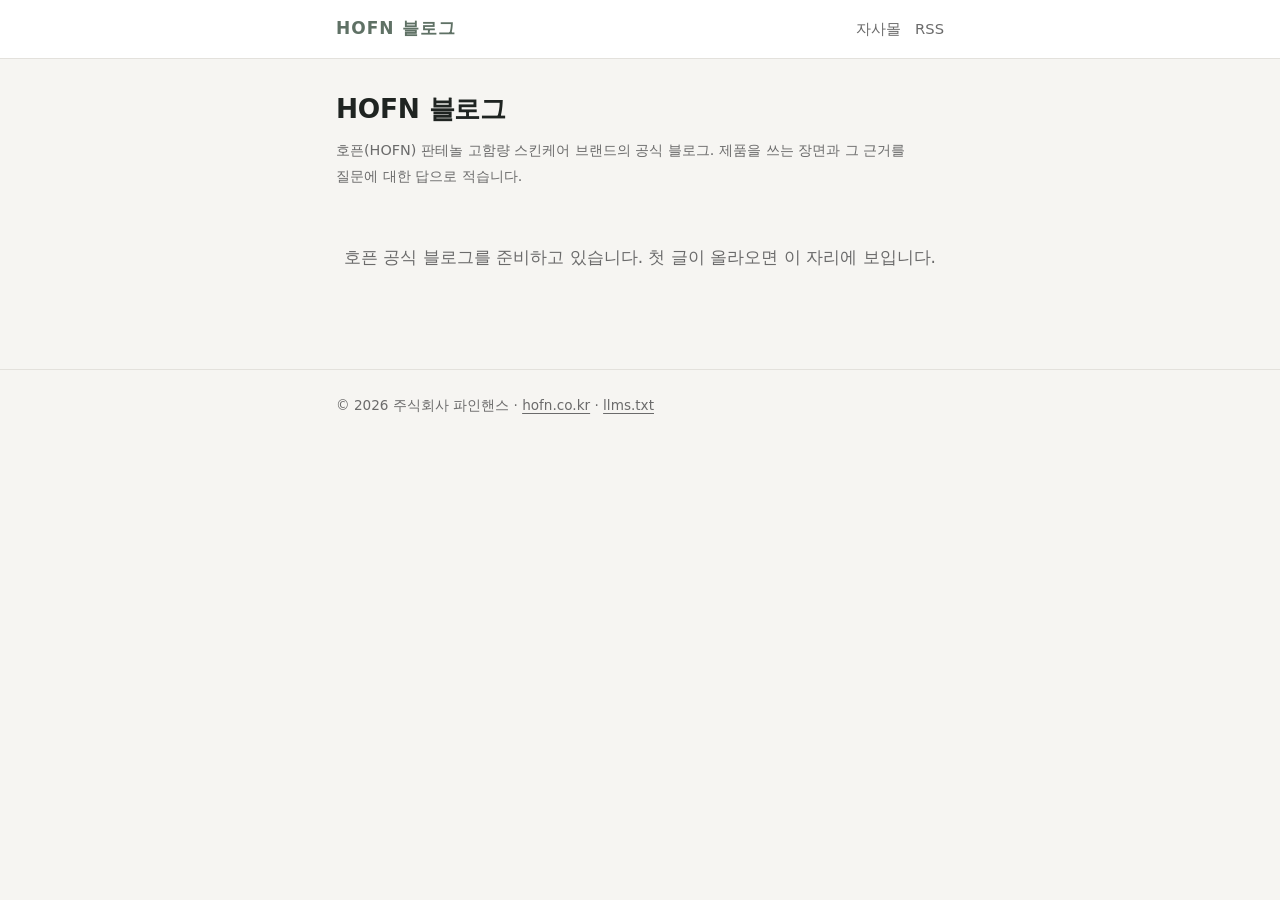
==== index.html @ f910e078 "feat: 정적 생성기·글 템플릿·메타(ld+json·llms.txt·sitemap·robots·feed)·샘플 초안·publish.sh Co-Authored-By: Claude " ====
<!doctype html>
<html lang="ko">
<head>
<meta charset="utf-8">
<meta name="viewport" content="width=device-width, initial-scale=1">
<title>HOFN 블로그</title>
<meta name="description" content="호픈(HOFN) 판테놀 고함량 스킨케어 브랜드의 공식 블로그. 제품을 쓰는 장면과 그 근거를 질문에 대한 답으로 적습니다.">
<link rel="canonical" href="https://blog.hofn.co.kr/">
<link rel="alternate" type="application/rss+xml" title="HOFN 블로그" href="https://blog.hofn.co.kr/feed.xml">
<meta property="og:type" content="website">
<meta property="og:site_name" content="HOFN 블로그">
<meta property="og:title" content="HOFN 블로그">
<meta property="og:description" content="호픈(HOFN) 판테놀 고함량 스킨케어 브랜드의 공식 블로그. 제품을 쓰는 장면과 그 근거를 질문에 대한 답으로 적습니다.">
<meta property="og:url" content="https://blog.hofn.co.kr/">
<meta property="og:locale" content="ko_KR">
<meta name="theme-color" content="#5f7165">
<link rel="stylesheet" href="/assets/style.css">
<script type="application/ld+json">
{
  "@context": "https://schema.org",
  "@type": "Blog",
  "@id": "https://blog.hofn.co.kr/",
  "name": "HOFN 블로그",
  "url": "https://blog.hofn.co.kr/",
  "description": "호픈(HOFN) 판테놀 고함량 스킨케어 브랜드의 공식 블로그. 제품을 쓰는 장면과 그 근거를 질문에 대한 답으로 적습니다.",
  "inLanguage": "ko",
  "publisher": {
    "@type": "Organization",
    "name": "주식회사 파인핸스",
    "url": "https://hofn.co.kr"
  },
  "about": {
    "@type": "Brand",
    "name": "HOFN",
    "alternateName": "호픈",
    "url": "https://hofn.co.kr"
  }
}
</script>
</head>
<body>
<header class="site-header"><div class="wrap">
  <a class="site-title" href="/">HOFN 블로그</a>
  <nav class="site-nav"><a href="https://hofn.co.kr">자사몰</a><a href="/feed.xml">RSS</a></nav>
</div></header>
<main><div class="wrap">
  <h1>HOFN 블로그</h1>
  <p class="muted">호픈(HOFN) 판테놀 고함량 스킨케어 브랜드의 공식 블로그. 제품을 쓰는 장면과 그 근거를 질문에 대한 답으로 적습니다.</p>
  
  <div class="empty" >호픈 공식 블로그를 준비하고 있습니다. 첫 글이 올라오면 이 자리에 보입니다.</div>
</div></main>
<footer class="site-footer"><div class="wrap">
  © 2026 주식회사 파인핸스 · <a href="https://hofn.co.kr">hofn.co.kr</a> · <a href="/llms.txt">llms.txt</a>
</div></footer>
</body>
</html>
---- assets/style.css ----
:root{
  --brand:#5f7165;--brand-ink:#4a5a4f;--bg:#f6f5f2;--surface:#ffffff;--ink:#1f2421;--muted:#6b6b6b;
  --line:#e3e1dc;--code-bg:#eeede9;--gutter:16px;--measure:40rem
}
@media (prefers-color-scheme:dark){
  :root:not([data-theme="light"]){
    --brand:#8ea396;--brand-ink:#a9bcb0;--bg:#15181a;--surface:#1d2124;--ink:#e8e6e1;--muted:#a09d97;
    --line:#2d3236;--code-bg:#262b2f
  }
}
:root[data-theme="dark"]{
  --brand:#8ea396;--brand-ink:#a9bcb0;--bg:#15181a;--surface:#1d2124;--ink:#e8e6e1;--muted:#a09d97;
  --line:#2d3236;--code-bg:#262b2f
}
*{box-sizing:border-box}
html{-webkit-text-size-adjust:100%}
body{margin:0;background:var(--bg);color:var(--ink);font-family:-apple-system,BlinkMacSystemFont,"Apple SD Gothic Neo","Pretendard","Noto Sans KR","Malgun Gothic",system-ui,sans-serif;line-height:1.75;font-size:17px;word-break:keep-all;overflow-wrap:anywhere}
a{color:var(--brand);text-decoration-thickness:1px;text-underline-offset:3px}
a:hover{color:var(--brand-ink)}
.wrap{max-width:var(--measure);margin:0 auto;padding:0 var(--gutter)}
.site-header{border-bottom:1px solid var(--line);background:var(--surface)}
.site-header .wrap{display:flex;align-items:baseline;justify-content:space-between;gap:12px;padding-top:14px;padding-bottom:14px}
.site-title{font-weight:700;letter-spacing:.06em;text-decoration:none;color:var(--brand)}
.site-nav a{font-size:.92rem;color:var(--muted);text-decoration:none;margin-left:14px}
main{padding:32px 0 56px}
h1{font-size:1.65rem;line-height:1.35;margin:0 0 12px;letter-spacing:-.01em}
h2{font-size:1.2rem;margin:2.2em 0 .6em;padding-top:.4em;border-top:1px solid var(--line);color:var(--brand-ink)}
h3{font-size:1.05rem;margin:1.6em 0 .4em}
p{margin:0 0 1em}
img{max-width:100%;height:auto;border-radius:6px}
blockquote{margin:1.2em 0;padding:.2em 0 .2em 1em;border-left:3px solid var(--brand);color:var(--muted)}
code{background:var(--code-bg);padding:.1em .35em;border-radius:4px;font-size:.92em}
pre{background:var(--code-bg);padding:12px;border-radius:6px;overflow-x:auto}
pre code{background:none;padding:0}
table{border-collapse:collapse;width:100%;margin:1em 0;font-size:.95rem;display:block;overflow-x:auto}
th,td{border:1px solid var(--line);padding:8px 10px;text-align:left;vertical-align:top}
th{background:var(--code-bg)}
hr{border:0;border-top:1px solid var(--line);margin:2em 0}
.post-meta,.muted{color:var(--muted);font-size:.9rem}
.scene{margin:20px 0 28px;padding:16px 18px;background:var(--surface);border:1px solid var(--line);border-left:4px solid var(--brand);border-radius:6px}
.scene p{margin:0;font-size:1.05rem}
.scene .scene-axes{margin-top:8px;font-size:.85rem;color:var(--muted)}
.draft-banner{background:#fff4d6;color:#6b4e00;border:1px solid #f0d58c;padding:10px 14px;border-radius:6px;font-size:.92rem;margin-bottom:20px}
:root[data-theme="dark"] .draft-banner{background:#3a3220;color:#f2d98a;border-color:#5c4d22}
@media (prefers-color-scheme:dark){:root:not([data-theme="light"]) .draft-banner{background:#3a3220;color:#f2d98a;border-color:#5c4d22}}
.evidence{margin-top:2.5em;padding:18px;background:var(--surface);border:1px solid var(--line);border-radius:6px}
.evidence h2{margin-top:0;border-top:0;padding-top:0}
.tags{list-style:none;padding:0;margin:1.5em 0 0;display:flex;flex-wrap:wrap;gap:8px}
.tags li{font-size:.85rem;color:var(--muted);background:var(--code-bg);padding:2px 10px;border-radius:999px}
.post-list{list-style:none;padding:0;margin:0}
.post-item{padding:18px 0;border-bottom:1px solid var(--line)}
.post-item a{text-decoration:none;color:var(--ink);font-weight:600;font-size:1.1rem}
.post-item a:hover{color:var(--brand)}
.post-item .post-meta{display:block;margin-top:4px}
.post-scene{margin:6px 0 0;color:var(--muted);font-size:.95rem}
.empty{padding:40px 0;text-align:center;color:var(--muted)}
.product-cta{margin-top:2em;padding:16px 18px;border:1px solid var(--line);border-radius:6px;background:var(--surface)}
.site-footer{border-top:1px solid var(--line);padding:24px 0 40px;font-size:.85rem;color:var(--muted)}
.site-footer a{color:var(--muted)}
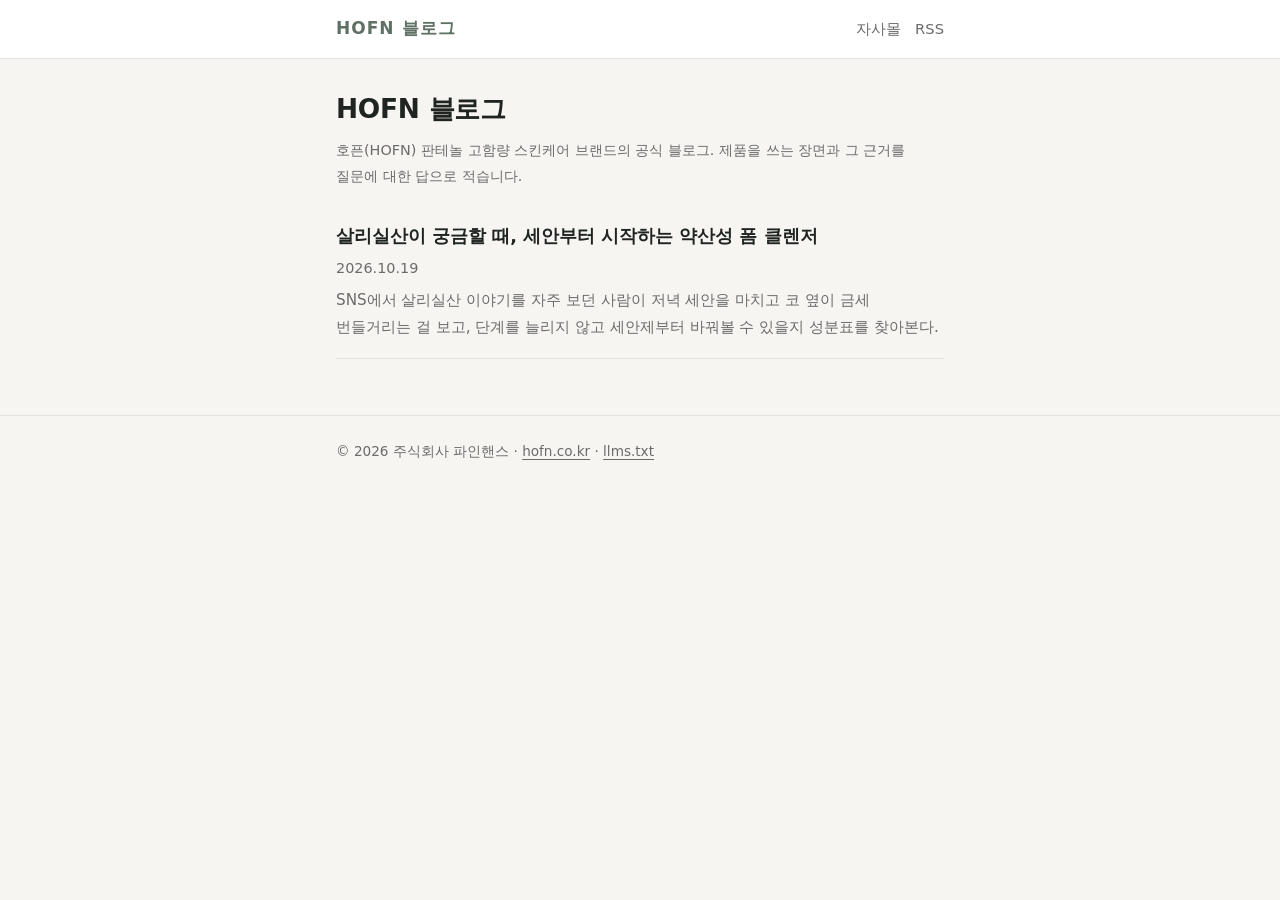
==== commit aa7651e5: "content_autopilot: cep-cleanse-20-cleanser (cep-cleanse-20) Co-Authored-By: Claude Fable 5.1 <norepl" ====
--- a/index.html
+++ b/index.html
@@ -46,8 +46,8 @@
 <main><div class="wrap">
   <h1>HOFN 블로그</h1>
   <p class="muted">호픈(HOFN) 판테놀 고함량 스킨케어 브랜드의 공식 블로그. 제품을 쓰는 장면과 그 근거를 질문에 대한 답으로 적습니다.</p>
-  
-  <div class="empty" >호픈 공식 블로그를 준비하고 있습니다. 첫 글이 올라오면 이 자리에 보입니다.</div>
+  <ul class="post-list"><li class="post-item"><a href="/posts/cep-cleanse-20-cleanser/"><span class="post-title">살리실산이 궁금할 때, 세안부터 시작하는 약산성 폼 클렌저</span></a><span class="post-meta"><time datetime="2026-10-19">2026.10.19</time></span><p class="post-scene">SNS에서 살리실산 이야기를 자주 보던 사람이 저녁 세안을 마치고 코 옆이 금세 번들거리는 걸 보고, 단계를 늘리지 않고 세안제부터 바꿔볼 수 있을지 성분표를 찾아본다.</p></li></ul>
+  <div class="empty" hidden>호픈 공식 블로그를 준비하고 있습니다. 첫 글이 올라오면 이 자리에 보입니다.</div>
 </div></main>
 <footer class="site-footer"><div class="wrap">
   © 2026 주식회사 파인핸스 · <a href="https://hofn.co.kr">hofn.co.kr</a> · <a href="/llms.txt">llms.txt</a>
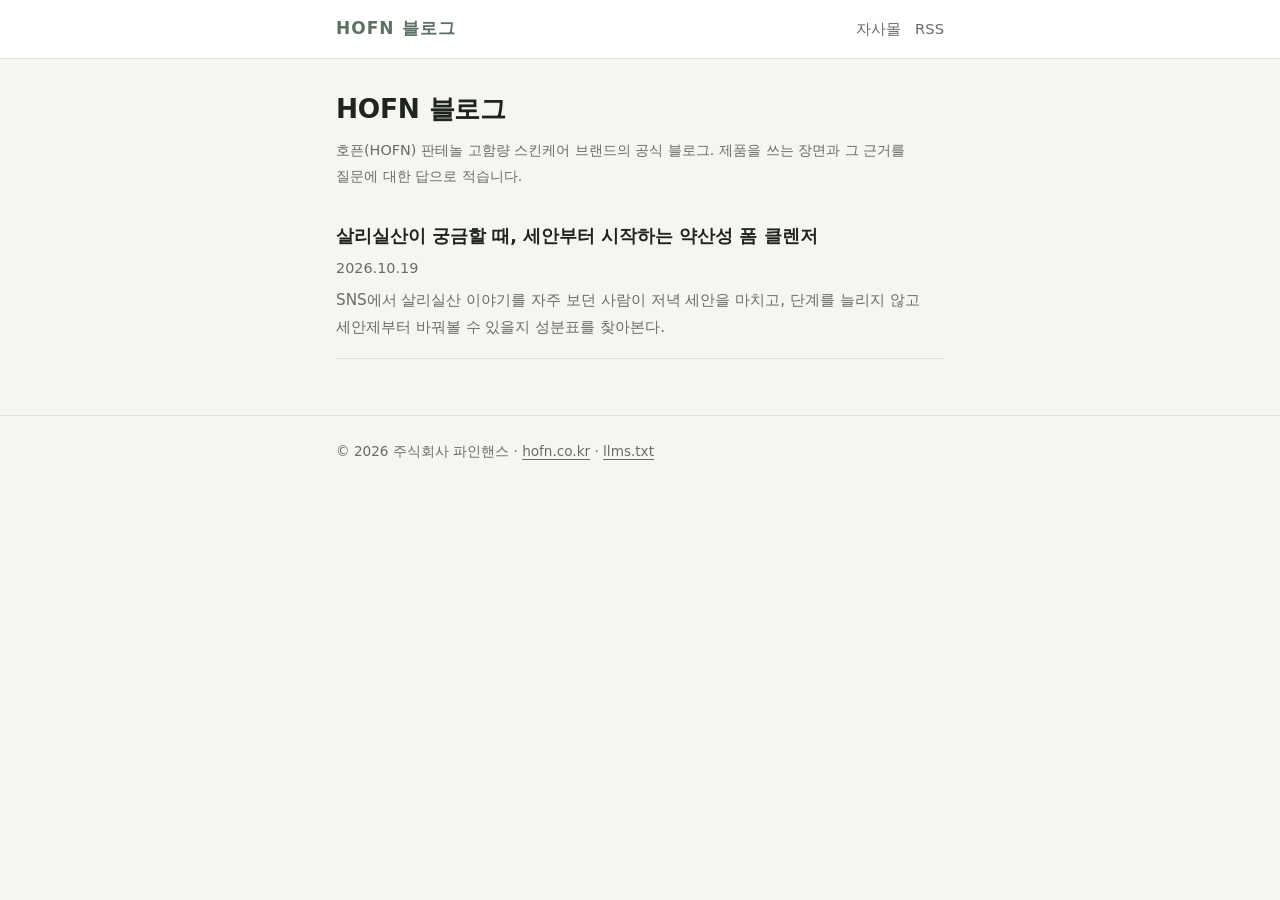
==== commit bc898dec: "fix(content): cep-cleanse-20-cleanser 피지 조절 암시 문맥 정정 — 등급표 v1 L05 사실 서술(Vera V-2026-1020-018) Co-Aut" ====
--- a/index.html
+++ b/index.html
@@ -46,7 +46,7 @@
 <main><div class="wrap">
   <h1>HOFN 블로그</h1>
   <p class="muted">호픈(HOFN) 판테놀 고함량 스킨케어 브랜드의 공식 블로그. 제품을 쓰는 장면과 그 근거를 질문에 대한 답으로 적습니다.</p>
-  <ul class="post-list"><li class="post-item"><a href="/posts/cep-cleanse-20-cleanser/"><span class="post-title">살리실산이 궁금할 때, 세안부터 시작하는 약산성 폼 클렌저</span></a><span class="post-meta"><time datetime="2026-10-19">2026.10.19</time></span><p class="post-scene">SNS에서 살리실산 이야기를 자주 보던 사람이 저녁 세안을 마치고 코 옆이 금세 번들거리는 걸 보고, 단계를 늘리지 않고 세안제부터 바꿔볼 수 있을지 성분표를 찾아본다.</p></li></ul>
+  <ul class="post-list"><li class="post-item"><a href="/posts/cep-cleanse-20-cleanser/"><span class="post-title">살리실산이 궁금할 때, 세안부터 시작하는 약산성 폼 클렌저</span></a><span class="post-meta"><time datetime="2026-10-19">2026.10.19</time></span><p class="post-scene">SNS에서 살리실산 이야기를 자주 보던 사람이 저녁 세안을 마치고, 단계를 늘리지 않고 세안제부터 바꿔볼 수 있을지 성분표를 찾아본다.</p></li></ul>
   <div class="empty" hidden>호픈 공식 블로그를 준비하고 있습니다. 첫 글이 올라오면 이 자리에 보입니다.</div>
 </div></main>
 <footer class="site-footer"><div class="wrap">
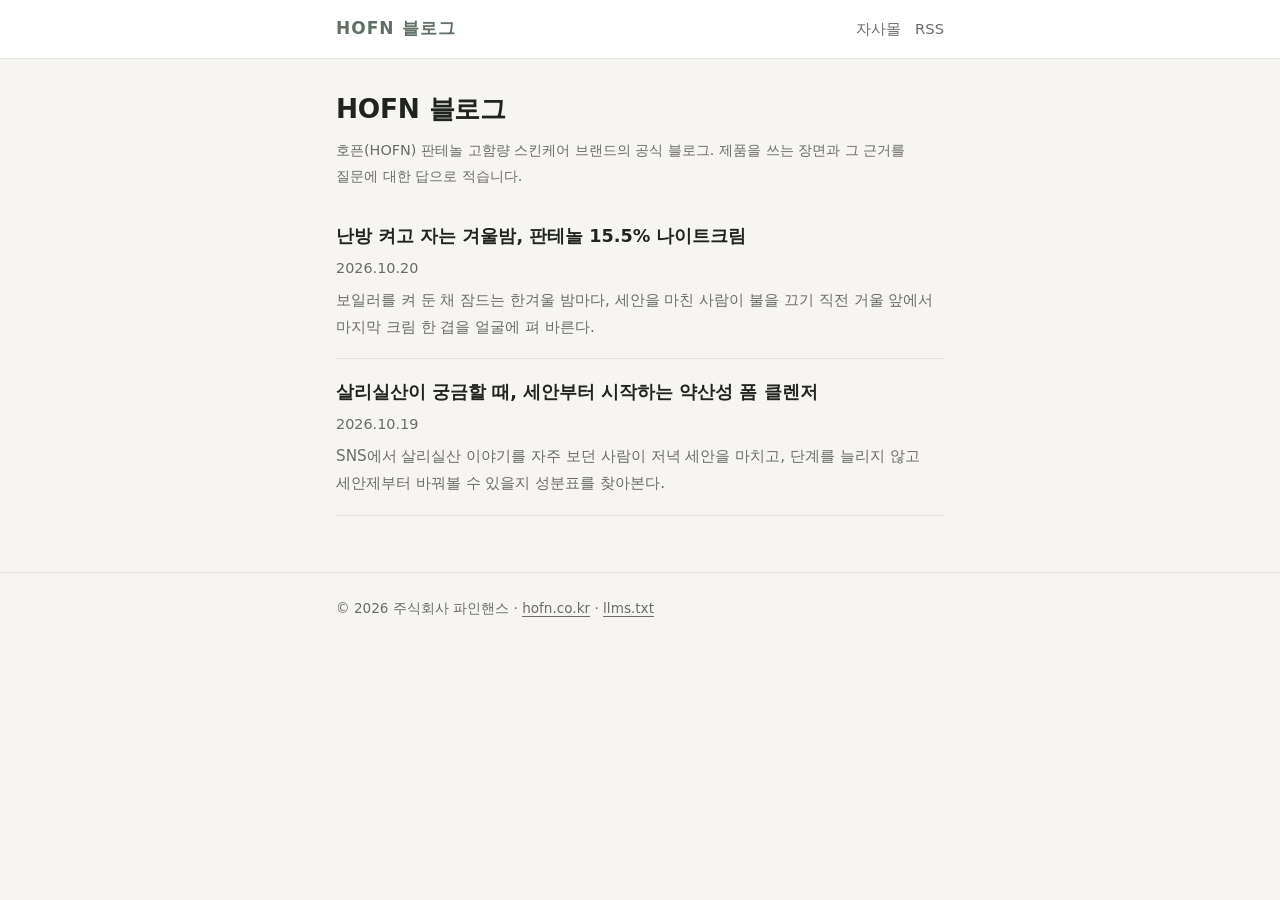
==== commit aedb660b: "content_autopilot: cep-cream-05-cream (cep-cream-05) — 고함량 WARN 문구 수치 서술로 정정 후 게시 Co-Authored-By: Cl" ====
--- a/index.html
+++ b/index.html
@@ -46,7 +46,7 @@
 <main><div class="wrap">
   <h1>HOFN 블로그</h1>
   <p class="muted">호픈(HOFN) 판테놀 고함량 스킨케어 브랜드의 공식 블로그. 제품을 쓰는 장면과 그 근거를 질문에 대한 답으로 적습니다.</p>
-  <ul class="post-list"><li class="post-item"><a href="/posts/cep-cleanse-20-cleanser/"><span class="post-title">살리실산이 궁금할 때, 세안부터 시작하는 약산성 폼 클렌저</span></a><span class="post-meta"><time datetime="2026-10-19">2026.10.19</time></span><p class="post-scene">SNS에서 살리실산 이야기를 자주 보던 사람이 저녁 세안을 마치고, 단계를 늘리지 않고 세안제부터 바꿔볼 수 있을지 성분표를 찾아본다.</p></li></ul>
+  <ul class="post-list"><li class="post-item"><a href="/posts/cep-cream-05-cream/"><span class="post-title">난방 켜고 자는 겨울밤, 판테놀 15.5% 나이트크림</span></a><span class="post-meta"><time datetime="2026-10-20">2026.10.20</time></span><p class="post-scene">보일러를 켜 둔 채 잠드는 한겨울 밤마다, 세안을 마친 사람이 불을 끄기 직전 거울 앞에서 마지막 크림 한 겹을 얼굴에 펴 바른다.</p></li><li class="post-item"><a href="/posts/cep-cleanse-20-cleanser/"><span class="post-title">살리실산이 궁금할 때, 세안부터 시작하는 약산성 폼 클렌저</span></a><span class="post-meta"><time datetime="2026-10-19">2026.10.19</time></span><p class="post-scene">SNS에서 살리실산 이야기를 자주 보던 사람이 저녁 세안을 마치고, 단계를 늘리지 않고 세안제부터 바꿔볼 수 있을지 성분표를 찾아본다.</p></li></ul>
   <div class="empty" hidden>호픈 공식 블로그를 준비하고 있습니다. 첫 글이 올라오면 이 자리에 보입니다.</div>
 </div></main>
 <footer class="site-footer"><div class="wrap">
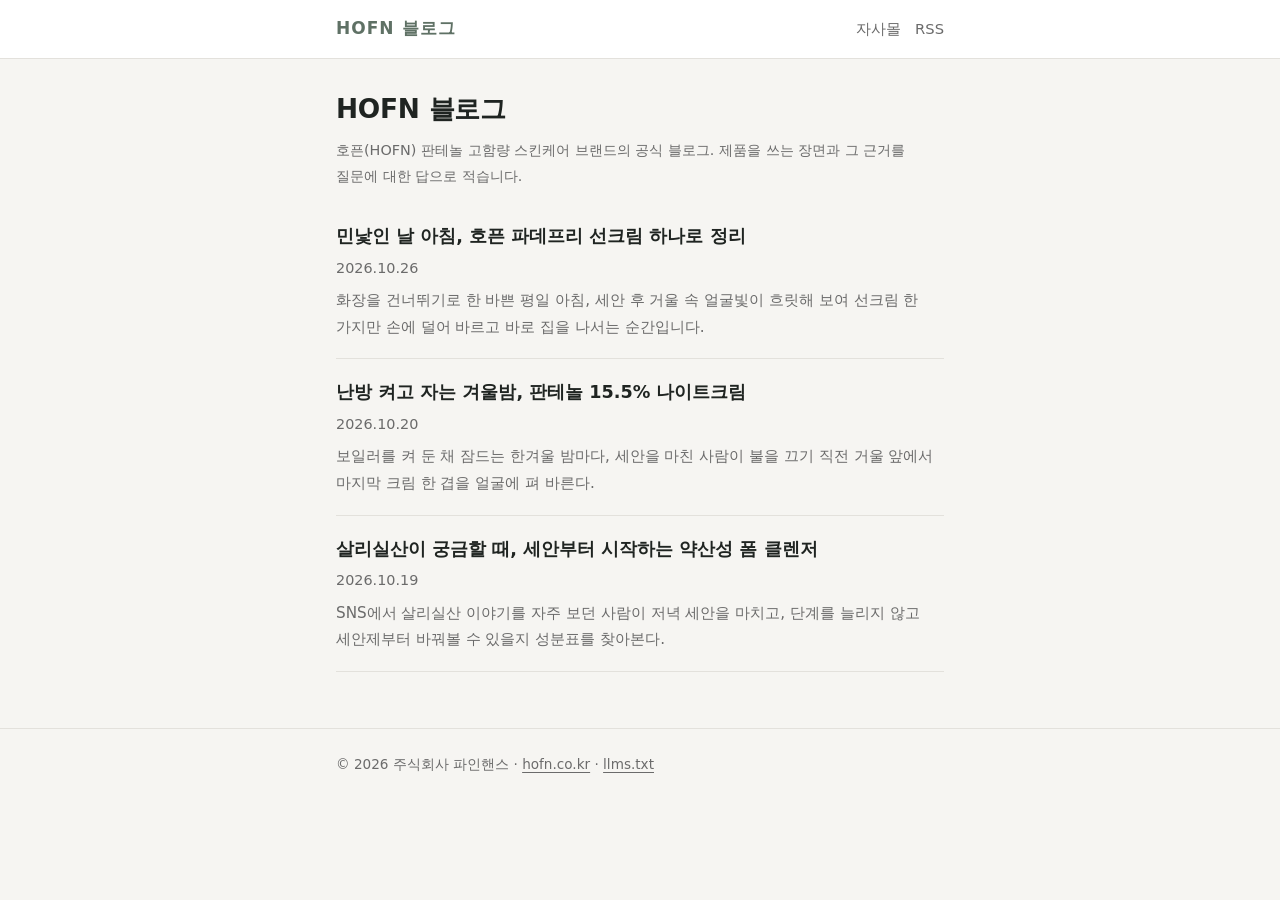
==== commit aa2b0461: "content_autopilot: cep-sun-09-suncream (cep-sun-09) Co-Authored-By: Claude Fable 5.1 <noreply@anthro" ====
--- a/index.html
+++ b/index.html
@@ -46,7 +46,7 @@
 <main><div class="wrap">
   <h1>HOFN 블로그</h1>
   <p class="muted">호픈(HOFN) 판테놀 고함량 스킨케어 브랜드의 공식 블로그. 제품을 쓰는 장면과 그 근거를 질문에 대한 답으로 적습니다.</p>
-  <ul class="post-list"><li class="post-item"><a href="/posts/cep-cream-05-cream/"><span class="post-title">난방 켜고 자는 겨울밤, 판테놀 15.5% 나이트크림</span></a><span class="post-meta"><time datetime="2026-10-20">2026.10.20</time></span><p class="post-scene">보일러를 켜 둔 채 잠드는 한겨울 밤마다, 세안을 마친 사람이 불을 끄기 직전 거울 앞에서 마지막 크림 한 겹을 얼굴에 펴 바른다.</p></li><li class="post-item"><a href="/posts/cep-cleanse-20-cleanser/"><span class="post-title">살리실산이 궁금할 때, 세안부터 시작하는 약산성 폼 클렌저</span></a><span class="post-meta"><time datetime="2026-10-19">2026.10.19</time></span><p class="post-scene">SNS에서 살리실산 이야기를 자주 보던 사람이 저녁 세안을 마치고, 단계를 늘리지 않고 세안제부터 바꿔볼 수 있을지 성분표를 찾아본다.</p></li></ul>
+  <ul class="post-list"><li class="post-item"><a href="/posts/cep-sun-09-suncream/"><span class="post-title">민낯인 날 아침, 호픈 파데프리 선크림 하나로 정리</span></a><span class="post-meta"><time datetime="2026-10-26">2026.10.26</time></span><p class="post-scene">화장을 건너뛰기로 한 바쁜 평일 아침, 세안 후 거울 속 얼굴빛이 흐릿해 보여 선크림 한 가지만 손에 덜어 바르고 바로 집을 나서는 순간입니다.</p></li><li class="post-item"><a href="/posts/cep-cream-05-cream/"><span class="post-title">난방 켜고 자는 겨울밤, 판테놀 15.5% 나이트크림</span></a><span class="post-meta"><time datetime="2026-10-20">2026.10.20</time></span><p class="post-scene">보일러를 켜 둔 채 잠드는 한겨울 밤마다, 세안을 마친 사람이 불을 끄기 직전 거울 앞에서 마지막 크림 한 겹을 얼굴에 펴 바른다.</p></li><li class="post-item"><a href="/posts/cep-cleanse-20-cleanser/"><span class="post-title">살리실산이 궁금할 때, 세안부터 시작하는 약산성 폼 클렌저</span></a><span class="post-meta"><time datetime="2026-10-19">2026.10.19</time></span><p class="post-scene">SNS에서 살리실산 이야기를 자주 보던 사람이 저녁 세안을 마치고, 단계를 늘리지 않고 세안제부터 바꿔볼 수 있을지 성분표를 찾아본다.</p></li></ul>
   <div class="empty" hidden>호픈 공식 블로그를 준비하고 있습니다. 첫 글이 올라오면 이 자리에 보입니다.</div>
 </div></main>
 <footer class="site-footer"><div class="wrap">
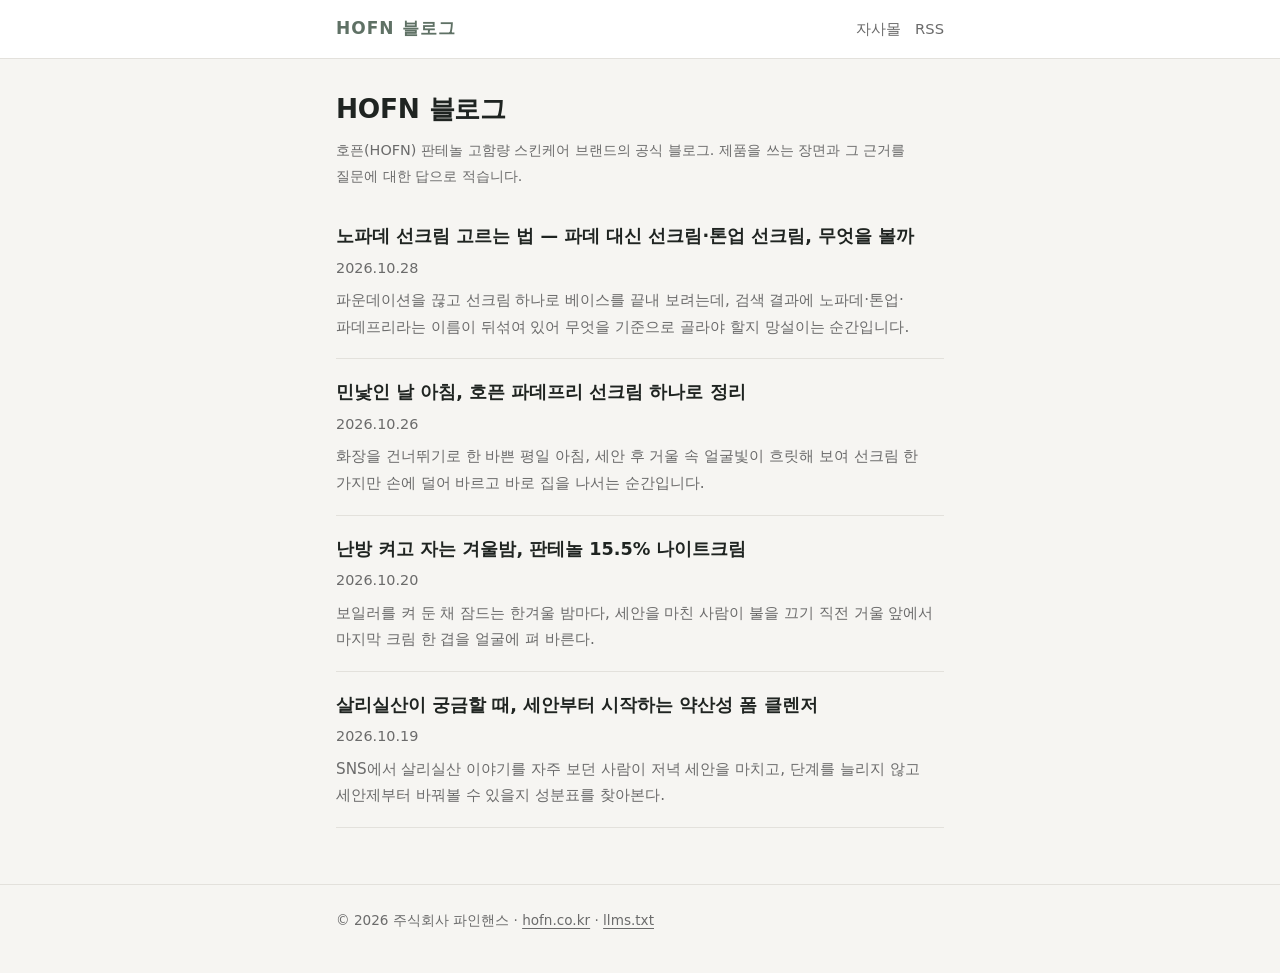
==== commit d1f40c9d: "content: cep-008-suncream 노파데 선크림 고르는 법 — ChatGPT 유입 후속 GEO 질문어 확장(A2) Co-Authored-By: Claude Fable " ====
--- a/index.html
+++ b/index.html
@@ -46,7 +46,7 @@
 <main><div class="wrap">
   <h1>HOFN 블로그</h1>
   <p class="muted">호픈(HOFN) 판테놀 고함량 스킨케어 브랜드의 공식 블로그. 제품을 쓰는 장면과 그 근거를 질문에 대한 답으로 적습니다.</p>
-  <ul class="post-list"><li class="post-item"><a href="/posts/cep-sun-09-suncream/"><span class="post-title">민낯인 날 아침, 호픈 파데프리 선크림 하나로 정리</span></a><span class="post-meta"><time datetime="2026-10-26">2026.10.26</time></span><p class="post-scene">화장을 건너뛰기로 한 바쁜 평일 아침, 세안 후 거울 속 얼굴빛이 흐릿해 보여 선크림 한 가지만 손에 덜어 바르고 바로 집을 나서는 순간입니다.</p></li><li class="post-item"><a href="/posts/cep-cream-05-cream/"><span class="post-title">난방 켜고 자는 겨울밤, 판테놀 15.5% 나이트크림</span></a><span class="post-meta"><time datetime="2026-10-20">2026.10.20</time></span><p class="post-scene">보일러를 켜 둔 채 잠드는 한겨울 밤마다, 세안을 마친 사람이 불을 끄기 직전 거울 앞에서 마지막 크림 한 겹을 얼굴에 펴 바른다.</p></li><li class="post-item"><a href="/posts/cep-cleanse-20-cleanser/"><span class="post-title">살리실산이 궁금할 때, 세안부터 시작하는 약산성 폼 클렌저</span></a><span class="post-meta"><time datetime="2026-10-19">2026.10.19</time></span><p class="post-scene">SNS에서 살리실산 이야기를 자주 보던 사람이 저녁 세안을 마치고, 단계를 늘리지 않고 세안제부터 바꿔볼 수 있을지 성분표를 찾아본다.</p></li></ul>
+  <ul class="post-list"><li class="post-item"><a href="/posts/cep-008-suncream/"><span class="post-title">노파데 선크림 고르는 법 — 파데 대신 선크림·톤업 선크림, 무엇을 볼까</span></a><span class="post-meta"><time datetime="2026-10-28">2026.10.28</time></span><p class="post-scene">파운데이션을 끊고 선크림 하나로 베이스를 끝내 보려는데, 검색 결과에 노파데·톤업·파데프리라는 이름이 뒤섞여 있어 무엇을 기준으로 골라야 할지 망설이는 순간입니다.</p></li><li class="post-item"><a href="/posts/cep-sun-09-suncream/"><span class="post-title">민낯인 날 아침, 호픈 파데프리 선크림 하나로 정리</span></a><span class="post-meta"><time datetime="2026-10-26">2026.10.26</time></span><p class="post-scene">화장을 건너뛰기로 한 바쁜 평일 아침, 세안 후 거울 속 얼굴빛이 흐릿해 보여 선크림 한 가지만 손에 덜어 바르고 바로 집을 나서는 순간입니다.</p></li><li class="post-item"><a href="/posts/cep-cream-05-cream/"><span class="post-title">난방 켜고 자는 겨울밤, 판테놀 15.5% 나이트크림</span></a><span class="post-meta"><time datetime="2026-10-20">2026.10.20</time></span><p class="post-scene">보일러를 켜 둔 채 잠드는 한겨울 밤마다, 세안을 마친 사람이 불을 끄기 직전 거울 앞에서 마지막 크림 한 겹을 얼굴에 펴 바른다.</p></li><li class="post-item"><a href="/posts/cep-cleanse-20-cleanser/"><span class="post-title">살리실산이 궁금할 때, 세안부터 시작하는 약산성 폼 클렌저</span></a><span class="post-meta"><time datetime="2026-10-19">2026.10.19</time></span><p class="post-scene">SNS에서 살리실산 이야기를 자주 보던 사람이 저녁 세안을 마치고, 단계를 늘리지 않고 세안제부터 바꿔볼 수 있을지 성분표를 찾아본다.</p></li></ul>
   <div class="empty" hidden>호픈 공식 블로그를 준비하고 있습니다. 첫 글이 올라오면 이 자리에 보입니다.</div>
 </div></main>
 <footer class="site-footer"><div class="wrap">
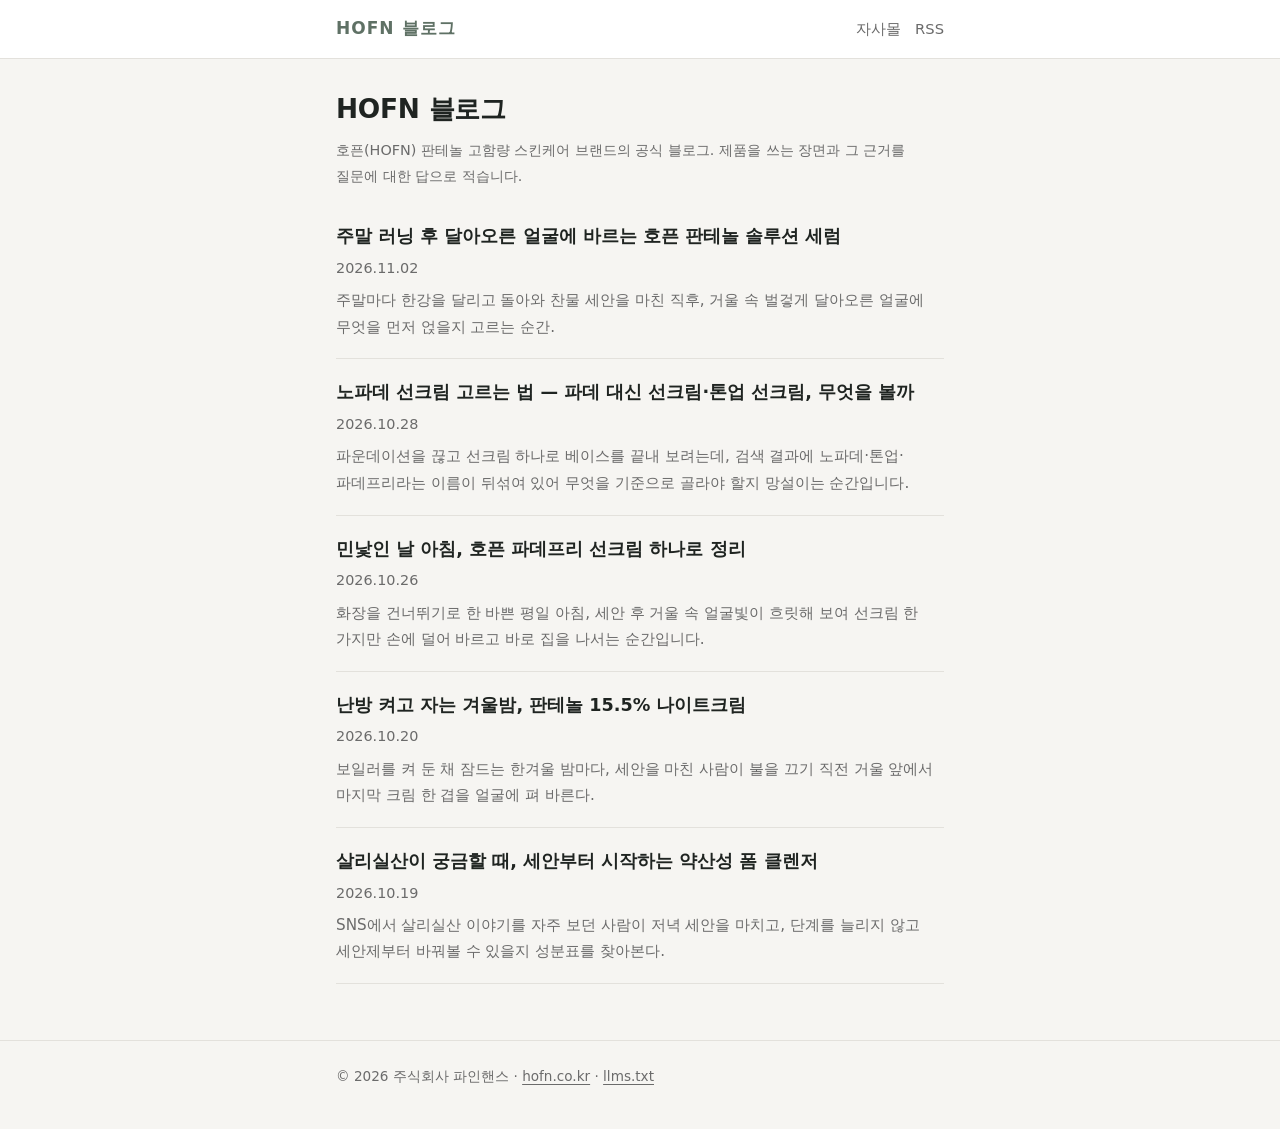
==== commit a8d11fa3: "content_autopilot: cep-serum-05-serum (cep-serum-05) Co-Authored-By: Claude Fable 5.1 <noreply@anthr" ====
--- a/index.html
+++ b/index.html
@@ -46,7 +46,7 @@
 <main><div class="wrap">
   <h1>HOFN 블로그</h1>
   <p class="muted">호픈(HOFN) 판테놀 고함량 스킨케어 브랜드의 공식 블로그. 제품을 쓰는 장면과 그 근거를 질문에 대한 답으로 적습니다.</p>
-  <ul class="post-list"><li class="post-item"><a href="/posts/cep-008-suncream/"><span class="post-title">노파데 선크림 고르는 법 — 파데 대신 선크림·톤업 선크림, 무엇을 볼까</span></a><span class="post-meta"><time datetime="2026-10-28">2026.10.28</time></span><p class="post-scene">파운데이션을 끊고 선크림 하나로 베이스를 끝내 보려는데, 검색 결과에 노파데·톤업·파데프리라는 이름이 뒤섞여 있어 무엇을 기준으로 골라야 할지 망설이는 순간입니다.</p></li><li class="post-item"><a href="/posts/cep-sun-09-suncream/"><span class="post-title">민낯인 날 아침, 호픈 파데프리 선크림 하나로 정리</span></a><span class="post-meta"><time datetime="2026-10-26">2026.10.26</time></span><p class="post-scene">화장을 건너뛰기로 한 바쁜 평일 아침, 세안 후 거울 속 얼굴빛이 흐릿해 보여 선크림 한 가지만 손에 덜어 바르고 바로 집을 나서는 순간입니다.</p></li><li class="post-item"><a href="/posts/cep-cream-05-cream/"><span class="post-title">난방 켜고 자는 겨울밤, 판테놀 15.5% 나이트크림</span></a><span class="post-meta"><time datetime="2026-10-20">2026.10.20</time></span><p class="post-scene">보일러를 켜 둔 채 잠드는 한겨울 밤마다, 세안을 마친 사람이 불을 끄기 직전 거울 앞에서 마지막 크림 한 겹을 얼굴에 펴 바른다.</p></li><li class="post-item"><a href="/posts/cep-cleanse-20-cleanser/"><span class="post-title">살리실산이 궁금할 때, 세안부터 시작하는 약산성 폼 클렌저</span></a><span class="post-meta"><time datetime="2026-10-19">2026.10.19</time></span><p class="post-scene">SNS에서 살리실산 이야기를 자주 보던 사람이 저녁 세안을 마치고, 단계를 늘리지 않고 세안제부터 바꿔볼 수 있을지 성분표를 찾아본다.</p></li></ul>
+  <ul class="post-list"><li class="post-item"><a href="/posts/cep-serum-05-serum/"><span class="post-title">주말 러닝 후 달아오른 얼굴에 바르는 호픈 판테놀 솔루션 세럼</span></a><span class="post-meta"><time datetime="2026-11-02">2026.11.02</time></span><p class="post-scene">주말마다 한강을 달리고 돌아와 찬물 세안을 마친 직후, 거울 속 벌겋게 달아오른 얼굴에 무엇을 먼저 얹을지 고르는 순간.</p></li><li class="post-item"><a href="/posts/cep-008-suncream/"><span class="post-title">노파데 선크림 고르는 법 — 파데 대신 선크림·톤업 선크림, 무엇을 볼까</span></a><span class="post-meta"><time datetime="2026-10-28">2026.10.28</time></span><p class="post-scene">파운데이션을 끊고 선크림 하나로 베이스를 끝내 보려는데, 검색 결과에 노파데·톤업·파데프리라는 이름이 뒤섞여 있어 무엇을 기준으로 골라야 할지 망설이는 순간입니다.</p></li><li class="post-item"><a href="/posts/cep-sun-09-suncream/"><span class="post-title">민낯인 날 아침, 호픈 파데프리 선크림 하나로 정리</span></a><span class="post-meta"><time datetime="2026-10-26">2026.10.26</time></span><p class="post-scene">화장을 건너뛰기로 한 바쁜 평일 아침, 세안 후 거울 속 얼굴빛이 흐릿해 보여 선크림 한 가지만 손에 덜어 바르고 바로 집을 나서는 순간입니다.</p></li><li class="post-item"><a href="/posts/cep-cream-05-cream/"><span class="post-title">난방 켜고 자는 겨울밤, 판테놀 15.5% 나이트크림</span></a><span class="post-meta"><time datetime="2026-10-20">2026.10.20</time></span><p class="post-scene">보일러를 켜 둔 채 잠드는 한겨울 밤마다, 세안을 마친 사람이 불을 끄기 직전 거울 앞에서 마지막 크림 한 겹을 얼굴에 펴 바른다.</p></li><li class="post-item"><a href="/posts/cep-cleanse-20-cleanser/"><span class="post-title">살리실산이 궁금할 때, 세안부터 시작하는 약산성 폼 클렌저</span></a><span class="post-meta"><time datetime="2026-10-19">2026.10.19</time></span><p class="post-scene">SNS에서 살리실산 이야기를 자주 보던 사람이 저녁 세안을 마치고, 단계를 늘리지 않고 세안제부터 바꿔볼 수 있을지 성분표를 찾아본다.</p></li></ul>
   <div class="empty" hidden>호픈 공식 블로그를 준비하고 있습니다. 첫 글이 올라오면 이 자리에 보입니다.</div>
 </div></main>
 <footer class="site-footer"><div class="wrap">
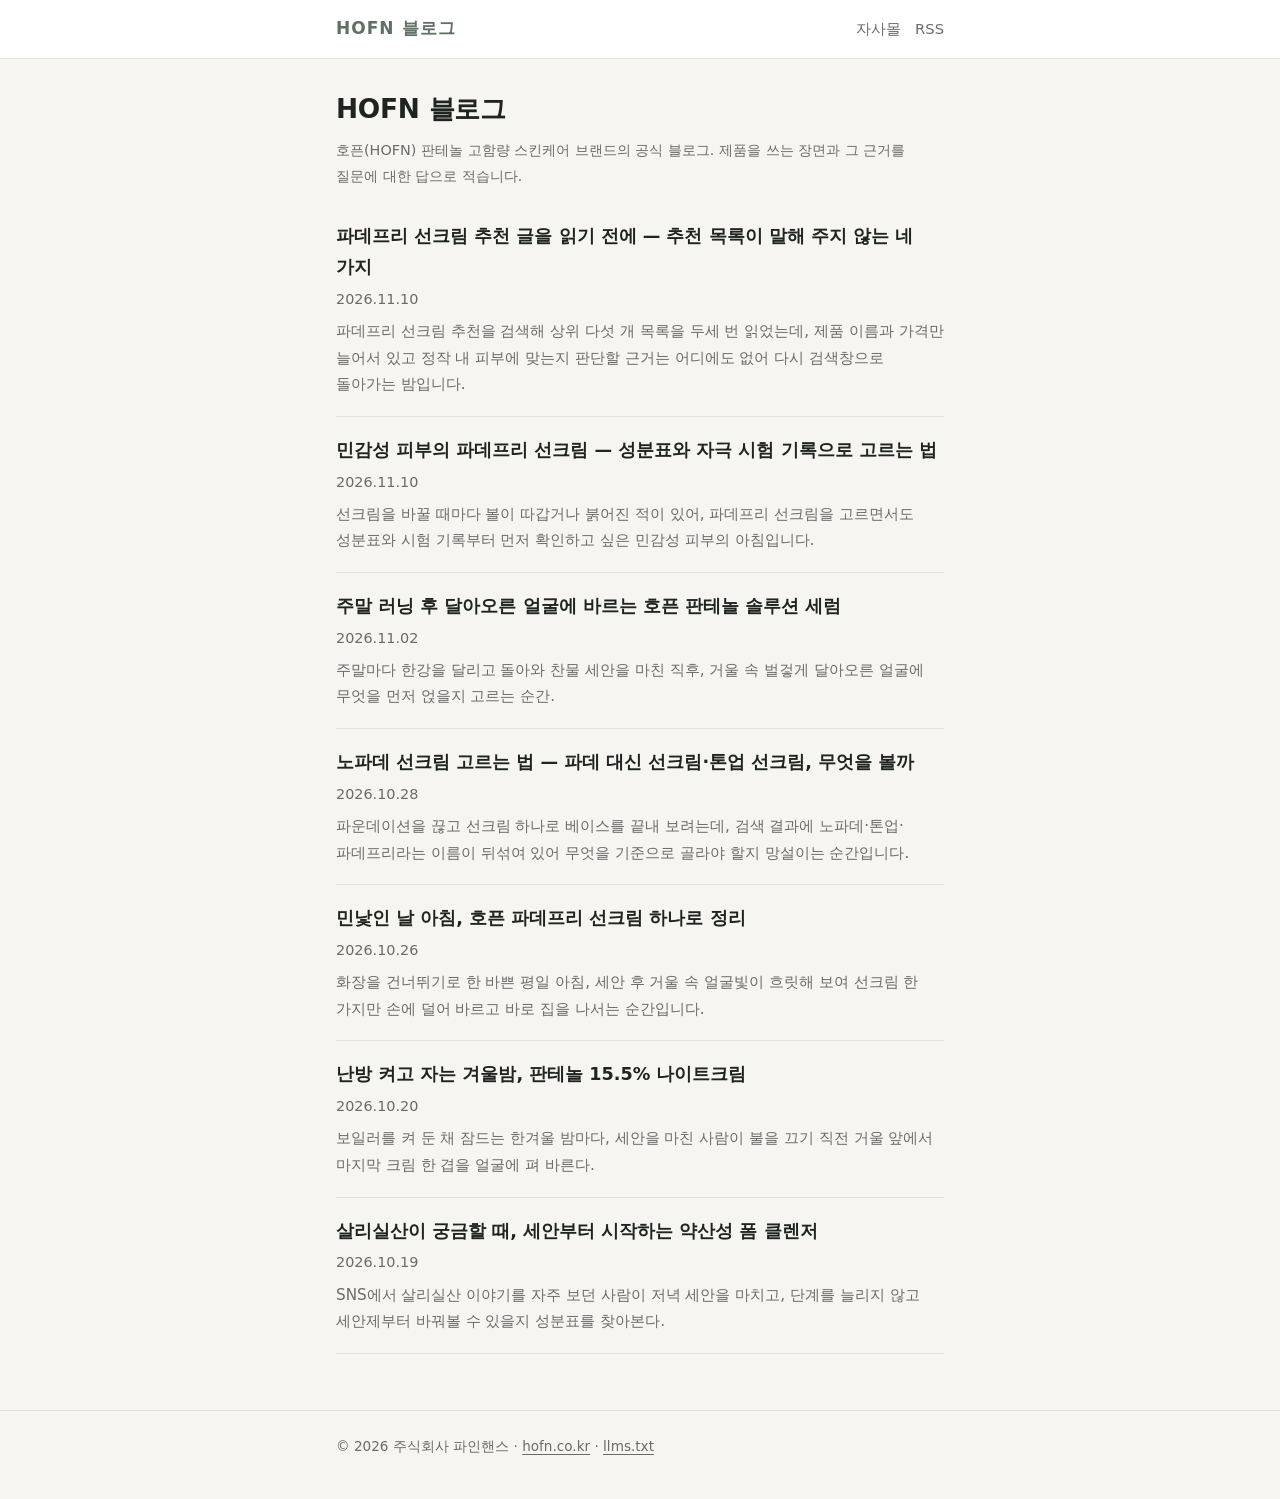
==== commit 552685d9: "content: cep-sun-10-sensitive·cep-sun-11-recommend — 구글 SERP 실측(11/10) 의도형 쿼리 「민감성 파데프리선크림」·「파데프리선크림" ====
--- a/index.html
+++ b/index.html
@@ -46,7 +46,7 @@
 <main><div class="wrap">
   <h1>HOFN 블로그</h1>
   <p class="muted">호픈(HOFN) 판테놀 고함량 스킨케어 브랜드의 공식 블로그. 제품을 쓰는 장면과 그 근거를 질문에 대한 답으로 적습니다.</p>
-  <ul class="post-list"><li class="post-item"><a href="/posts/cep-serum-05-serum/"><span class="post-title">주말 러닝 후 달아오른 얼굴에 바르는 호픈 판테놀 솔루션 세럼</span></a><span class="post-meta"><time datetime="2026-11-02">2026.11.02</time></span><p class="post-scene">주말마다 한강을 달리고 돌아와 찬물 세안을 마친 직후, 거울 속 벌겋게 달아오른 얼굴에 무엇을 먼저 얹을지 고르는 순간.</p></li><li class="post-item"><a href="/posts/cep-008-suncream/"><span class="post-title">노파데 선크림 고르는 법 — 파데 대신 선크림·톤업 선크림, 무엇을 볼까</span></a><span class="post-meta"><time datetime="2026-10-28">2026.10.28</time></span><p class="post-scene">파운데이션을 끊고 선크림 하나로 베이스를 끝내 보려는데, 검색 결과에 노파데·톤업·파데프리라는 이름이 뒤섞여 있어 무엇을 기준으로 골라야 할지 망설이는 순간입니다.</p></li><li class="post-item"><a href="/posts/cep-sun-09-suncream/"><span class="post-title">민낯인 날 아침, 호픈 파데프리 선크림 하나로 정리</span></a><span class="post-meta"><time datetime="2026-10-26">2026.10.26</time></span><p class="post-scene">화장을 건너뛰기로 한 바쁜 평일 아침, 세안 후 거울 속 얼굴빛이 흐릿해 보여 선크림 한 가지만 손에 덜어 바르고 바로 집을 나서는 순간입니다.</p></li><li class="post-item"><a href="/posts/cep-cream-05-cream/"><span class="post-title">난방 켜고 자는 겨울밤, 판테놀 15.5% 나이트크림</span></a><span class="post-meta"><time datetime="2026-10-20">2026.10.20</time></span><p class="post-scene">보일러를 켜 둔 채 잠드는 한겨울 밤마다, 세안을 마친 사람이 불을 끄기 직전 거울 앞에서 마지막 크림 한 겹을 얼굴에 펴 바른다.</p></li><li class="post-item"><a href="/posts/cep-cleanse-20-cleanser/"><span class="post-title">살리실산이 궁금할 때, 세안부터 시작하는 약산성 폼 클렌저</span></a><span class="post-meta"><time datetime="2026-10-19">2026.10.19</time></span><p class="post-scene">SNS에서 살리실산 이야기를 자주 보던 사람이 저녁 세안을 마치고, 단계를 늘리지 않고 세안제부터 바꿔볼 수 있을지 성분표를 찾아본다.</p></li></ul>
+  <ul class="post-list"><li class="post-item"><a href="/posts/cep-sun-11-recommend/"><span class="post-title">파데프리 선크림 추천 글을 읽기 전에 — 추천 목록이 말해 주지 않는 네 가지</span></a><span class="post-meta"><time datetime="2026-11-10">2026.11.10</time></span><p class="post-scene">파데프리 선크림 추천을 검색해 상위 다섯 개 목록을 두세 번 읽었는데, 제품 이름과 가격만 늘어서 있고 정작 내 피부에 맞는지 판단할 근거는 어디에도 없어 다시 검색창으로 돌아가는 밤입니다.</p></li><li class="post-item"><a href="/posts/cep-sun-10-sensitive/"><span class="post-title">민감성 피부의 파데프리 선크림 — 성분표와 자극 시험 기록으로 고르는 법</span></a><span class="post-meta"><time datetime="2026-11-10">2026.11.10</time></span><p class="post-scene">선크림을 바꿀 때마다 볼이 따갑거나 붉어진 적이 있어, 파데프리 선크림을 고르면서도 성분표와 시험 기록부터 먼저 확인하고 싶은 민감성 피부의 아침입니다.</p></li><li class="post-item"><a href="/posts/cep-serum-05-serum/"><span class="post-title">주말 러닝 후 달아오른 얼굴에 바르는 호픈 판테놀 솔루션 세럼</span></a><span class="post-meta"><time datetime="2026-11-02">2026.11.02</time></span><p class="post-scene">주말마다 한강을 달리고 돌아와 찬물 세안을 마친 직후, 거울 속 벌겋게 달아오른 얼굴에 무엇을 먼저 얹을지 고르는 순간.</p></li><li class="post-item"><a href="/posts/cep-008-suncream/"><span class="post-title">노파데 선크림 고르는 법 — 파데 대신 선크림·톤업 선크림, 무엇을 볼까</span></a><span class="post-meta"><time datetime="2026-10-28">2026.10.28</time></span><p class="post-scene">파운데이션을 끊고 선크림 하나로 베이스를 끝내 보려는데, 검색 결과에 노파데·톤업·파데프리라는 이름이 뒤섞여 있어 무엇을 기준으로 골라야 할지 망설이는 순간입니다.</p></li><li class="post-item"><a href="/posts/cep-sun-09-suncream/"><span class="post-title">민낯인 날 아침, 호픈 파데프리 선크림 하나로 정리</span></a><span class="post-meta"><time datetime="2026-10-26">2026.10.26</time></span><p class="post-scene">화장을 건너뛰기로 한 바쁜 평일 아침, 세안 후 거울 속 얼굴빛이 흐릿해 보여 선크림 한 가지만 손에 덜어 바르고 바로 집을 나서는 순간입니다.</p></li><li class="post-item"><a href="/posts/cep-cream-05-cream/"><span class="post-title">난방 켜고 자는 겨울밤, 판테놀 15.5% 나이트크림</span></a><span class="post-meta"><time datetime="2026-10-20">2026.10.20</time></span><p class="post-scene">보일러를 켜 둔 채 잠드는 한겨울 밤마다, 세안을 마친 사람이 불을 끄기 직전 거울 앞에서 마지막 크림 한 겹을 얼굴에 펴 바른다.</p></li><li class="post-item"><a href="/posts/cep-cleanse-20-cleanser/"><span class="post-title">살리실산이 궁금할 때, 세안부터 시작하는 약산성 폼 클렌저</span></a><span class="post-meta"><time datetime="2026-10-19">2026.10.19</time></span><p class="post-scene">SNS에서 살리실산 이야기를 자주 보던 사람이 저녁 세안을 마치고, 단계를 늘리지 않고 세안제부터 바꿔볼 수 있을지 성분표를 찾아본다.</p></li></ul>
   <div class="empty" hidden>호픈 공식 블로그를 준비하고 있습니다. 첫 글이 올라오면 이 자리에 보입니다.</div>
 </div></main>
 <footer class="site-footer"><div class="wrap">
